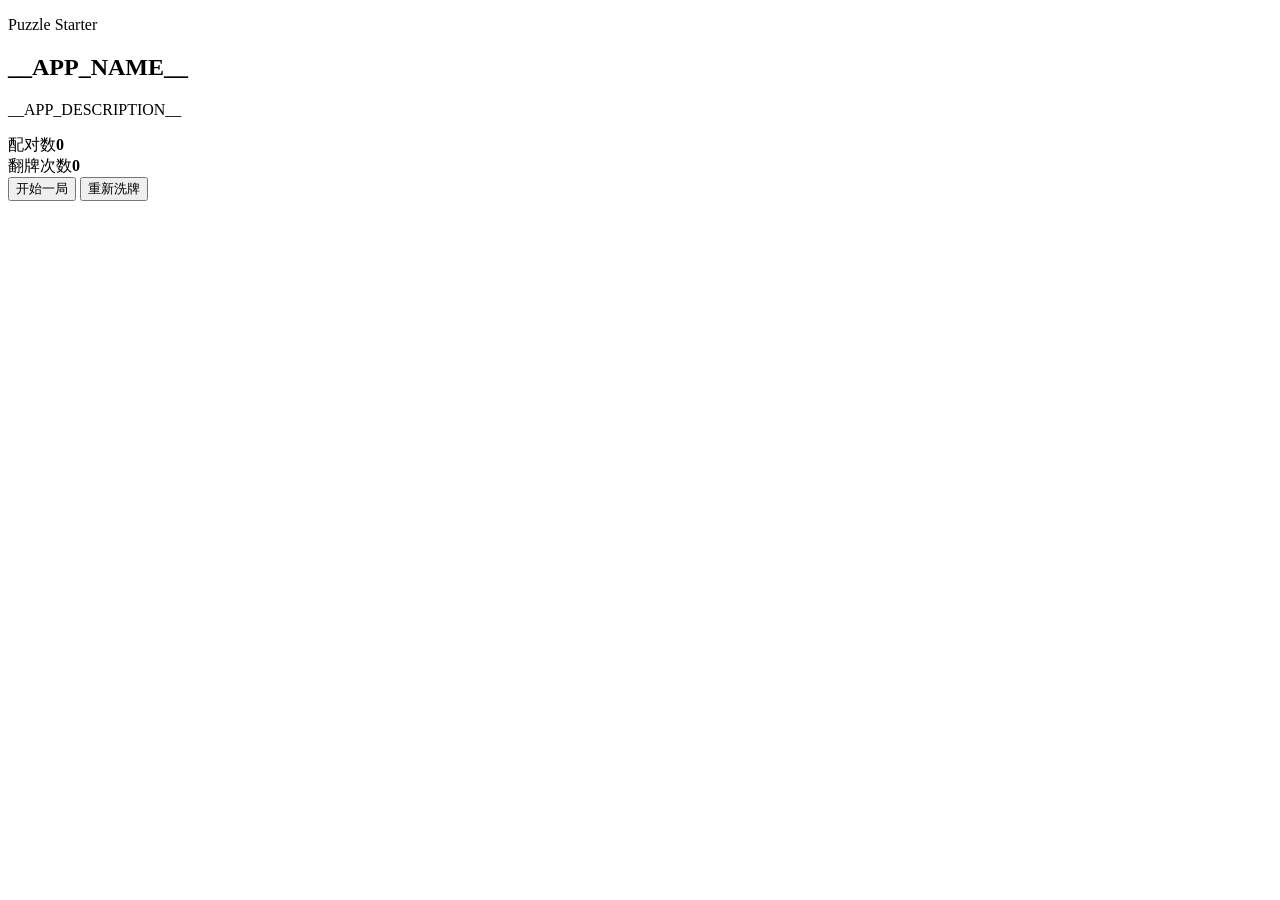
==== assets/starter-memory-flip/index.html @ 2efc5345 "Add first batch template pack" ====
<!doctype html>
<html lang="zh-CN">
  <head>
    <meta charset="UTF-8" />
    <meta name="viewport" content="width=device-width, initial-scale=1.0" />
    <title>__APP_NAME__</title>
    <link rel="stylesheet" href="./styles.css" />
  </head>
  <body>
    <main class="app-shell">
      <section class="panel intro">
        <p class="eyebrow">Puzzle Starter</p>
        <h1>__APP_NAME__</h1>
        <p class="subtitle">__APP_DESCRIPTION__</p>
        <div class="stats">
          <div class="stat-card"><span>配对数</span><strong id="pairs">0</strong></div>
          <div class="stat-card"><span>翻牌次数</span><strong id="moves">0</strong></div>
        </div>
        <div class="actions">
          <button id="start-button">开始一局</button>
          <button id="reset-button" class="ghost">重新洗牌</button>
        </div>
      </section>

      <section class="panel board-wrap">
        <div id="board" class="board" aria-label="记忆翻牌棋盘"></div>
      </section>
    </main>
    <script type="module" src="./main.js"></script>
  </body>
  </html>
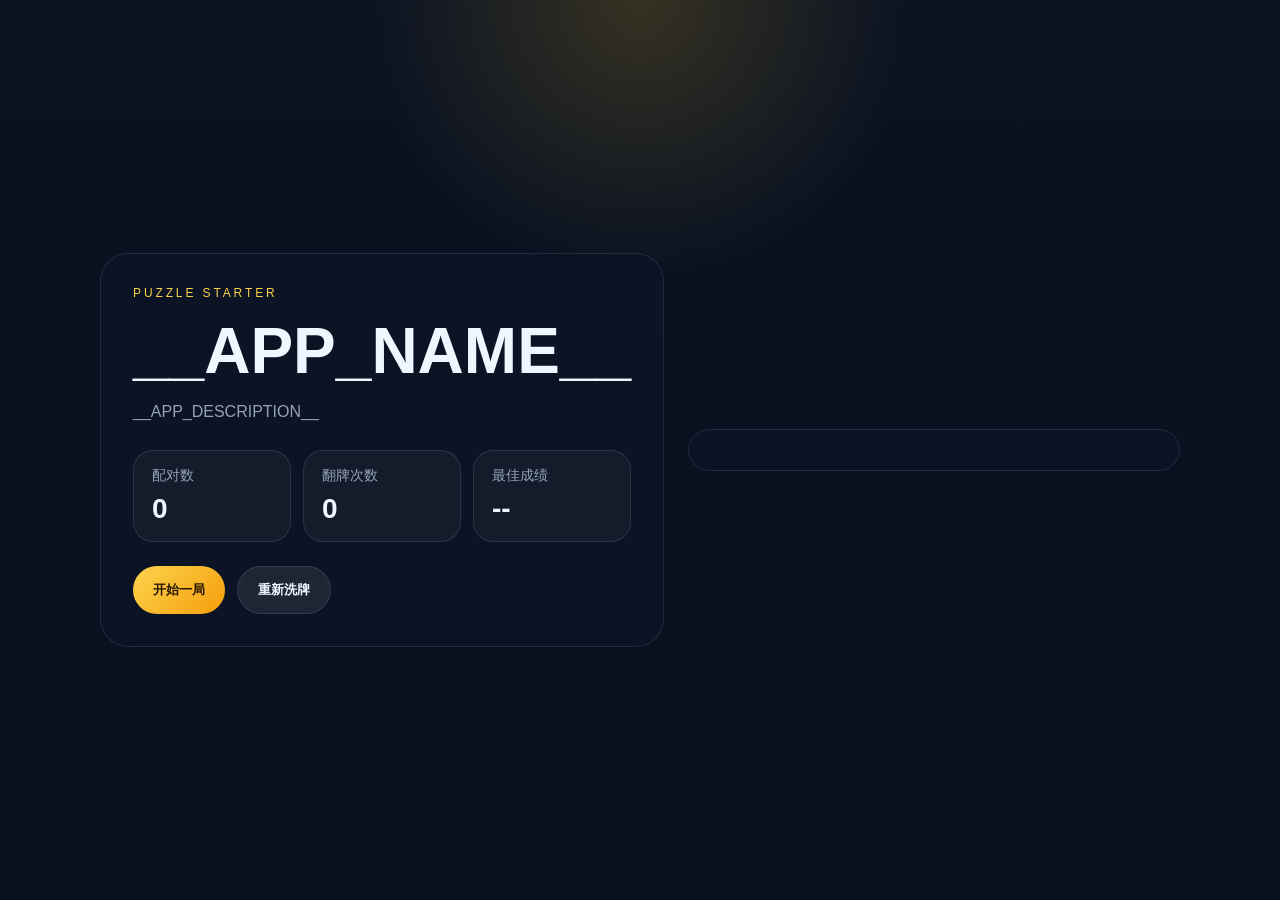
==== commit 979df2c4: "Add reusable game score storage helper" ====
--- a/assets/starter-memory-flip/index.html
+++ b/assets/starter-memory-flip/index.html
@@ -15,6 +15,7 @@
         <div class="stats">
           <div class="stat-card"><span>配对数</span><strong id="pairs">0</strong></div>
           <div class="stat-card"><span>翻牌次数</span><strong id="moves">0</strong></div>
+          <div class="stat-card"><span>最佳成绩</span><strong id="best-moves">--</strong></div>
         </div>
         <div class="actions">
           <button id="start-button">开始一局</button>
--- a/assets/starter-memory-flip/styles.css
+++ b/assets/starter-memory-flip/styles.css
@@ -0,0 +1,108 @@
+:root {
+  color-scheme: dark;
+  --bg: #07111f;
+  --panel: rgba(13, 20, 38, 0.82);
+  --line: rgba(255, 255, 255, 0.1);
+  --text: #eff6ff;
+  --muted: #94a3b8;
+  --accent: #f59e0b;
+}
+
+* { box-sizing: border-box; }
+body {
+  margin: 0;
+  min-height: 100vh;
+  font-family: "Trebuchet MS", "Segoe UI", sans-serif;
+  color: var(--text);
+  background:
+    radial-gradient(circle at top, rgba(251, 191, 36, 0.18), transparent 25%),
+    linear-gradient(180deg, #0a1222 0%, var(--bg) 100%);
+}
+.app-shell {
+  width: min(1080px, calc(100% - 32px));
+  margin: 0 auto;
+  min-height: 100vh;
+  display: grid;
+  grid-template-columns: 0.95fr 1.05fr;
+  gap: 24px;
+  align-items: center;
+}
+.panel {
+  border: 1px solid var(--line);
+  border-radius: 28px;
+  background: var(--panel);
+  backdrop-filter: blur(14px);
+}
+.intro { padding: 32px; }
+.eyebrow {
+  margin: 0;
+  text-transform: uppercase;
+  letter-spacing: 0.24em;
+  color: #fcd34d;
+  font-size: 12px;
+}
+h1 { margin: 14px 0 10px; font-size: clamp(36px, 5vw, 64px); }
+.subtitle { margin: 0; color: var(--muted); line-height: 1.7; }
+.stats {
+  display: grid;
+  grid-template-columns: repeat(3, minmax(0, 1fr));
+  gap: 12px;
+  margin: 24px 0;
+}
+.stat-card {
+  border: 1px solid var(--line);
+  border-radius: 20px;
+  padding: 16px 18px;
+  background: rgba(255,255,255,0.04);
+}
+.stat-card span { display:block; color: var(--muted); font-size: 14px; }
+.stat-card strong { display:block; margin-top:8px; font-size:28px; }
+.actions { display:flex; gap:12px; flex-wrap:wrap; }
+button {
+  border: 0;
+  cursor: pointer;
+  border-radius: 999px;
+  padding: 14px 20px;
+  font-weight: 700;
+}
+#start-button { background: linear-gradient(135deg, #fcd34d, #f59e0b); color: #271700; }
+.ghost { background: rgba(255,255,255,0.08); color: var(--text); border: 1px solid var(--line); }
+.board-wrap { padding: 20px; }
+.board {
+  display: grid;
+  grid-template-columns: repeat(4, minmax(0, 1fr));
+  gap: 14px;
+}
+.card {
+  position: relative;
+  aspect-ratio: 1 / 1;
+  border-radius: 22px;
+  background: transparent;
+  transform-style: preserve-3d;
+  transition: transform 220ms ease;
+}
+.card.revealed,
+.card.matched { transform: rotateY(180deg); }
+.card-face {
+  position: absolute;
+  inset: 0;
+  display: flex;
+  align-items: center;
+  justify-content: center;
+  border-radius: 22px;
+  backface-visibility: hidden;
+  border: 1px solid var(--line);
+  font-size: 32px;
+  font-weight: 800;
+}
+.card-front { background: linear-gradient(180deg, rgba(15,23,42,0.9), rgba(30,41,59,0.95)); color: #f8fafc; }
+.card-back {
+  background: linear-gradient(135deg, #fde68a, #f59e0b);
+  color: #1f2937;
+  transform: rotateY(180deg);
+}
+.card.matched .card-back { background: linear-gradient(135deg, #86efac, #22c55e); }
+@media (max-width: 900px) {
+  .app-shell { grid-template-columns: 1fr; padding: 24px 0; }
+  .stats { grid-template-columns: repeat(2, minmax(0, 1fr)); }
+}
